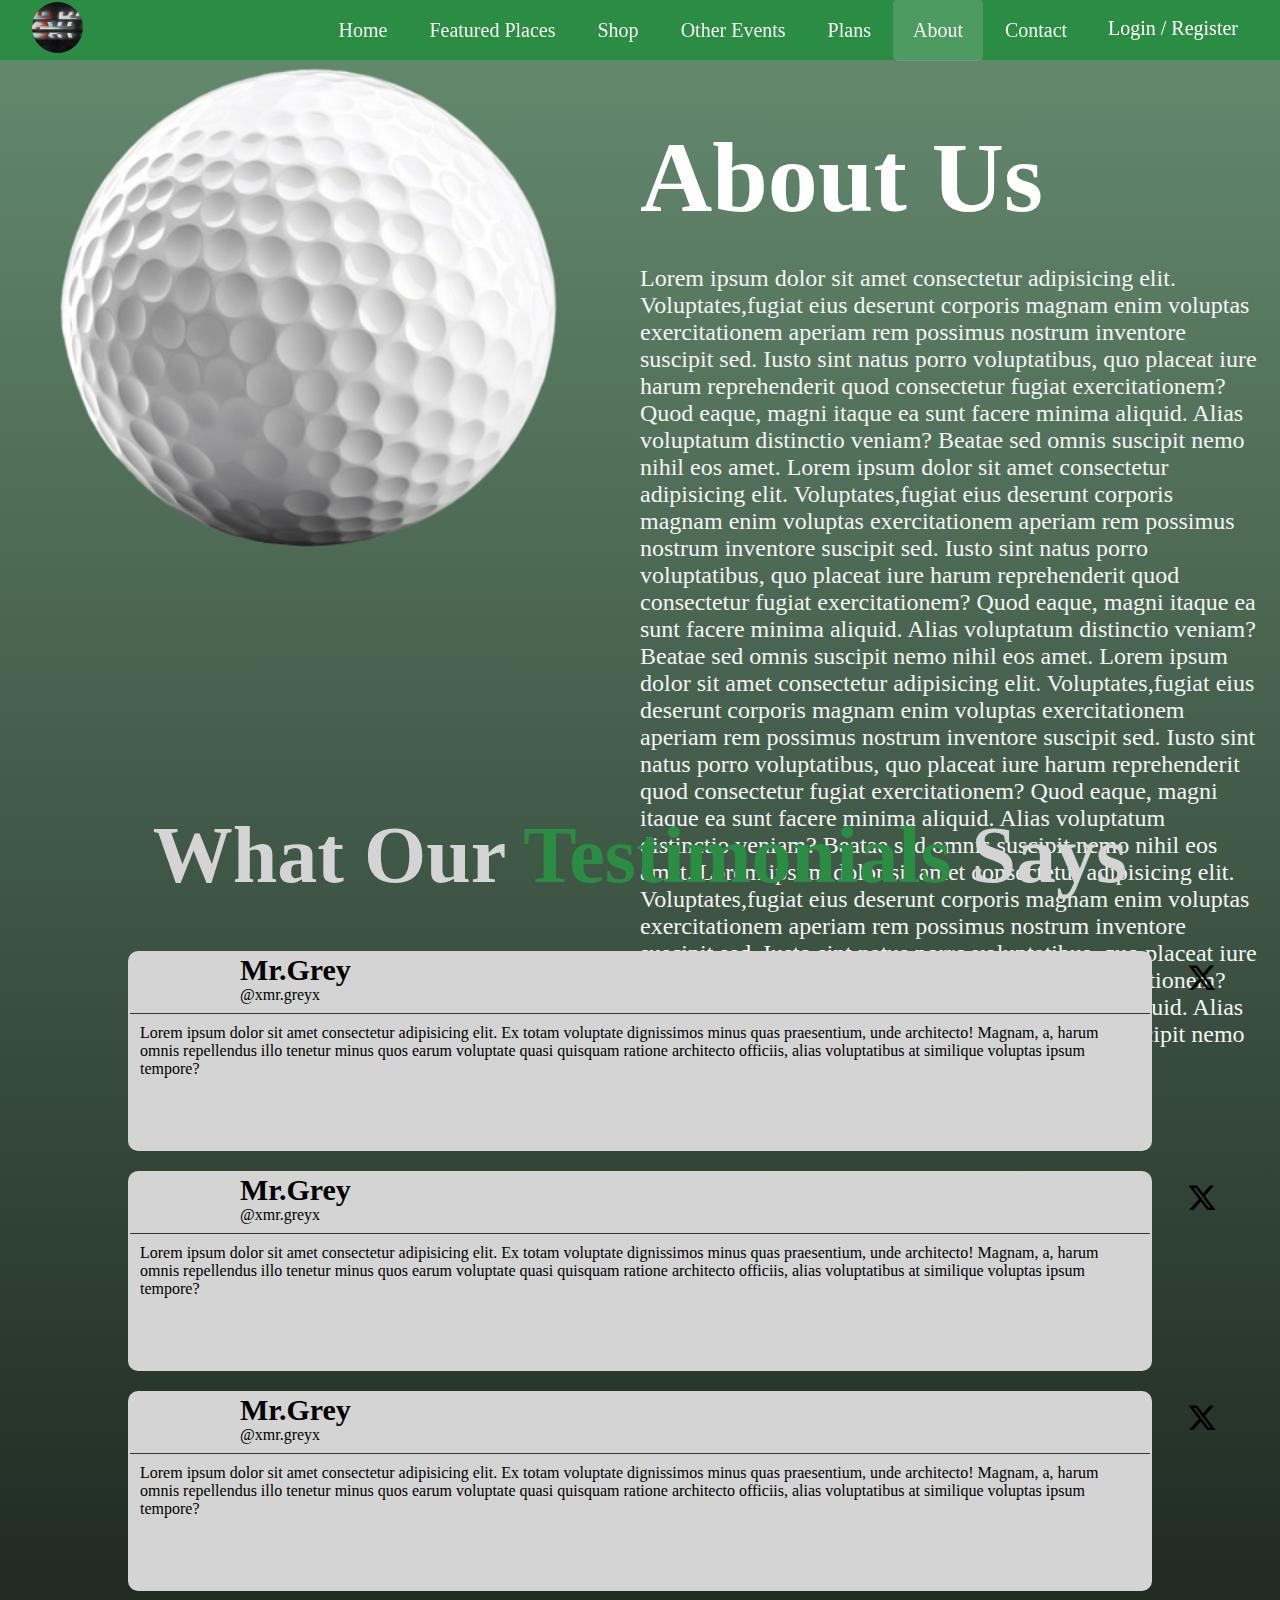
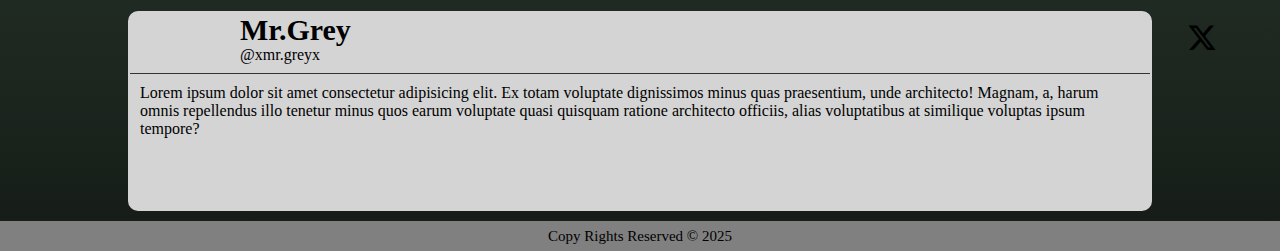
==== HTMLs/about.html @ 18100f48 "Ready V1" ====
<!DOCTYPE html>
<html lang="en">

<head>
    <meta charset="UTF-8">
    <meta name="viewport" content="width=device-width, initial-scale=1.0">
    <!-- icons -->
    <link rel="stylesheet" href="https://cdn.jsdelivr.net/npm/boxicons@latest/css/boxicons.min.css">
    <link rel="stylesheet" href="https://cdnjs.cloudflare.com/ajax/libs/font-awesome/6.7.2/css/all.min.css"
        integrity="sha512-Evv84Mr4kqVGRNSgIGL/F/aIDqQb7xQ2vcrdIwxfjThSH8CSR7PBEakCr51Ck+w+/U6swU2Im1vVX0SVk9ABhg=="
        crossorigin="anonymous" referrerpolicy="no-referrer" />

    <!-- CSS -->
    <link rel="stylesheet" href="../utilities.css">
    <link rel="stylesheet" href="../style.css">
    <link href="https://cdn.jsdelivr.net/npm/remixicon@4.5.0/fonts/remixicon.css" rel="stylesheet" />
    <link rel="stylesheet" media="screen and (max-width:768px)" href="../mobile.css">
    <title>About</title>
</head>

<body>
    <!-- head -->
    <header>
        <!-- NavBar -->
        <nav>
            <div id="container">
                <!-- logo -->
                <a href="../index.html">
                    <img class="logo" src="../img/logo2.gif" alt="">
                </a>
                <div onclick=chowSidebar()>
                    <i class="fa-solid fa-bars"></i>
                </div>
                <ul class="side-bar" id="side-bar">
                    <li><a href="../index.html">Home</a></li>
                    <li><a href="featured.html">Featured Places</a></li>
                    <li><a href="shop.html">Shop</a></li>
                    <li><a href="other-events.html">Other Events</a></li>
                    <li><a href="plans.html">Plans</a></li>
                    <li><a class="current" href="about.html">About</a></li>
                    <li><a href="contact.html">Contact</a></li>
                    <li><a href="login.html" class="show">Login / Register</a></li>
                </ul>
                <ul class="desk">
                    <li><a href="../index.html">Home</a></li>
                    <li><a href="featured.html">Featured Places</a></li>
                    <li><a href="shop.html">Shop</a></li>
                    <li><a href="other-events.html">Other Events</a></li>
                    <li><a href="plans.html">Plans</a></li>
                    <li><a class="current" href="about.html">About</a></li>
                    <li><a href="contact.html">Contact</a></li>
                </ul>
                <!-- login + signup -->
                <a href="login.html" class="btn">Login / Register</a>
            </div>
        </nav>
    </header>
    <!-- Main -->
    <main id="test" onclick=hideSidebar()>
        <div id="about-container">
            <!-- Left -->
            <div class="left-side">
                <img src="../img/About/golf-ball-ready.png" alt="">
            </div>
            <!-- Right -->
            <div class="right-side">
                <!-- title -->
                <h1>About Us</h1>
                <!-- artical -->
                <p>
                    Lorem ipsum dolor sit amet consectetur adipisicing elit.
                    Voluptates,fugiat eius deserunt corporis magnam enim
                    voluptas exercitationem aperiam rem possimus nostrum inventore
                    suscipit sed. Iusto sint natus porro voluptatibus, quo placeat
                    iure harum reprehenderit quod consectetur fugiat
                    exercitationem? Quod eaque,
                    magni itaque ea sunt facere minima aliquid. Alias
                    voluptatum distinctio veniam? Beatae sed omnis suscipit nemo nihil eos amet.
                    Lorem ipsum dolor sit amet consectetur adipisicing elit.
                    Voluptates,fugiat eius deserunt corporis magnam enim
                    voluptas exercitationem aperiam rem possimus nostrum inventore
                    suscipit sed. Iusto sint natus porro voluptatibus, quo placeat
                    iure harum reprehenderit quod consectetur fugiat
                    exercitationem? Quod eaque,
                    magni itaque ea sunt facere minima aliquid. Alias
                    voluptatum distinctio veniam? Beatae sed omnis suscipit nemo nihil eos amet.
                    Lorem ipsum dolor sit amet consectetur adipisicing elit.
                    Voluptates,fugiat eius deserunt corporis magnam enim
                    voluptas exercitationem aperiam rem possimus nostrum inventore
                    suscipit sed. Iusto sint natus porro voluptatibus, quo placeat
                    iure harum reprehenderit quod consectetur fugiat
                    exercitationem? Quod eaque,
                    magni itaque ea sunt facere minima aliquid. Alias
                    voluptatum distinctio veniam? Beatae sed omnis suscipit nemo nihil eos amet.
                    Lorem ipsum dolor sit amet consectetur adipisicing elit.
                    Voluptates,fugiat eius deserunt corporis magnam enim
                    voluptas exercitationem aperiam rem possimus nostrum inventore
                    suscipit sed. Iusto sint natus porro voluptatibus, quo placeat
                    iure harum reprehenderit quod consectetur fugiat
                    exercitationem? Quod eaque,
                    magni itaque ea sunt facere minima aliquid. Alias
                    voluptatum distinctio veniam? Beatae sed omnis suscipit nemo nihil eos amet.
                </p>
            </div>
        </div>


        <!-- Testimonials -->
        <div class="testimonials">
            <h1>What Our <span class="text-primary">Testimonials</span> Says</h1>
            <div class="testimonials-container">
                <!-- Card -->
                <div class="card" id="num-1">
                    <div class="row">
                        <!-- profile image -->
                        <img src="https://i.pinimg.com/736x/7c/ab/76/7cab7699e4a43f6a602d7391679abbf1.jpg" alt="">
                        <!-- name -->
                        <div class="col">
                            <h2>Mr.Grey</h2>
                            <p>@xmr.greyx</p>
                        </div>
                        <i class="fa-brands fa-x-twitter"></i>
                    </div>
                    <div class="line bg-grey"></div>
                    <div class="comment">
                        <p>
                            Lorem ipsum dolor sit amet consectetur adipisicing elit.
                            Ex totam voluptate dignissimos minus quas praesentium,
                            unde architecto! Magnam, a, harum omnis repellendus illo
                            tenetur
                            minus quos earum voluptate quasi quisquam ratione architecto
                            officiis, alias voluptatibus at similique voluptas ipsum tempore?
                        </p>
                    </div>
                </div>
                <!-- Card -->
                <div class="card" id="num-2">
                    <div class="row">
                        <!-- profile image -->
                        <img src="https://i.pinimg.com/736x/7c/ab/76/7cab7699e4a43f6a602d7391679abbf1.jpg" alt="">
                        <!-- name -->
                        <div class="col">
                            <h2>Mr.Grey</h2>
                            <p>@xmr.greyx</p>
                        </div>
                        <i class="fa-brands fa-x-twitter"></i>
                    </div>
                    <div class="line bg-grey"></div>
                    <div class="comment">
                        <p>
                            Lorem ipsum dolor sit amet consectetur adipisicing elit.
                            Ex totam voluptate dignissimos minus quas praesentium,
                            unde architecto! Magnam, a, harum omnis repellendus illo
                            tenetur
                            minus quos earum voluptate quasi quisquam ratione architecto
                            officiis, alias voluptatibus at similique voluptas ipsum tempore?
                        </p>
                    </div>
                </div>
                <!-- Card -->
                <div class="card" id="num-3">
                    <div class="row">
                        <!-- profile image -->
                        <img src="https://i.pinimg.com/736x/7c/ab/76/7cab7699e4a43f6a602d7391679abbf1.jpg" alt="">
                        <!-- name -->
                        <div class="col">
                            <h2>Mr.Grey</h2>
                            <p>@xmr.greyx</p>
                        </div>
                        <i class="fa-brands fa-x-twitter"></i>
                    </div>
                    <div class="line bg-grey"></div>
                    <div class="comment">
                        <p>
                            Lorem ipsum dolor sit amet consectetur adipisicing elit.
                            Ex totam voluptate dignissimos minus quas praesentium,
                            unde architecto! Magnam, a, harum omnis repellendus illo
                            tenetur
                            minus quos earum voluptate quasi quisquam ratione architecto
                            officiis, alias voluptatibus at similique voluptas ipsum tempore?
                        </p>
                    </div>
                </div>
                <!-- Card -->
                <div class="card" id="num-4">
                    <div class="row">
                        <!-- profile image -->
                        <img src="https://i.pinimg.com/736x/7c/ab/76/7cab7699e4a43f6a602d7391679abbf1.jpg" alt="">
                        <!-- name -->
                        <div class="col">
                            <h2>Mr.Grey</h2>
                            <p>@xmr.greyx</p>
                        </div>
                        <i class="fa-brands fa-x-twitter"></i>
                    </div>
                    <div class="line bg-grey"></div>
                    <div class="comment">
                        <p>
                            Lorem ipsum dolor sit amet consectetur adipisicing elit.
                            Ex totam voluptate dignissimos minus quas praesentium,
                            unde architecto! Magnam, a, harum omnis repellendus illo
                            tenetur
                            minus quos earum voluptate quasi quisquam ratione architecto
                            officiis, alias voluptatibus at similique voluptas ipsum tempore?
                        </p>
                    </div>
                </div>
            </div>
        </div>

    </main>
    <!-- Footer -->
    <footer>
        <p>Copy Rights Reserved &copy; 2025</p>
    </footer>
    <!-- JavaScript -->
    <script src="../script.js"></script>
</body>

</html>
---- utilities.css ----
/* Main */
:root {
    --green-1: #a8bfaa;
    --green-2: #658c6f;
    --green-3: #2b8c44;
    --green-4: #1f7334;
    --green-5: #115923;
    --green-6: #002e0c;
}

/* Util */
.line{
    margin-top: 1rem;
    width: 100%;
    height: 1px;
    background: #333;
}
/* Text Colors */

.text-primary{
    color: var(--green-3);
}

/* buttons */
.mybtn-primary {
    display: inline-block;
    text-decoration: none;
    color: white;
    background: var(--green-3);
    font-size: 2rem;
    padding: 1rem 3rem;
    /*Back Later change rem to 2rem*/
    border-radius: 3px;
    border: solid transparent 2px;
    transition: 0.5s;
}

.mybtn-primary:hover {
    background: transparent;
    border: solid #2b8c44 2px;

}

.btn-border {
    font-size: 2rem;
    padding: 1rem 3rem;
    /*Back Later change rem to 2rem*/
    border-radius: 3px;
    background-color: transparent;
    border: solid #2b8c44 2px;
    transition: 0.5s;
}

.btn-border:hover{
    border: solid grey 2px;

}

.mybtn-black{
    background: #000;
}
/* background colors */

.bg-1{
    background: var(--green-1);
}

.bg-2{
    background-color: var(--green-2);
}
.bg-3{
    background: var(--green-3);
}
.bg-4{
    background: var(--green-4);
}
.bg-5{
    background: var(--green-5);
}
.bg-6{
    background: var(--green-6);
}

/* Color */
.bg-darkgrey{
    background: #333;
}
---- style.css ----
@import url('https://fonts.googleapis.com/css2?family=Amiri+Quran&family=Barriecito&family=Sour+Gummy:ital,wght@0,100..900;1,100..900&display=swap');



/* Main */
.side-bar li,
.side-bar,
.fa-bars,
#side-bar {
    display: none;
}

.fa-bars {
    display: none;
}

:root {
    --green-1: #a8bfaa;
    --green-2: #658c6f;
    --green-3: #2b8c44;
    --green-4: #1f7334;
    --green-5: #115923;
    --green-6: #002e0c;
}

* {
    margin: 0;
    padding: 0;
    box-sizing: border-box;
}

html {
    font-size: 62.5%;
}

body {
    height: 100vh;
    background: #222;
}

/* Utile */
.logo {
    width: 20%;
    border-radius: 3rem;
    margin: auto;
}


/* NavBar */
nav {
    display: flex;
    position: fixed;
    width: 100%;
    background: var(--green-3);
    z-index: 9;
}

#container {
    display: flex;
    flex-wrap: wrap;
    justify-content: space-between;
    align-items: center;
    margin: auto;
    width: 95%;
    font-size: 2rem;
    height: 6rem;
}

#container a {
    text-decoration: none;
    color: black;

}

#container ul {
    display: flex;
    list-style: none;
}

#container ul li a {
    margin: 0 .1rem;
    /*Back Later change it to 2rem*/
    padding: 2rem;
    border-radius: .5rem;
    transition: 0.5s;
    color: #f4f4f4;
}

#container ul li a:hover,
.current {
    background: #a8bfaa49;
}

#container .btn {
    color: white;
    font-size: 2rem;
    padding: 1rem;
    /*Back Later change rem to 2rem*/
    border-radius: 0.3rem;
    border-bottom: solid transparent 3px;
    transition: 0.5s;
}

#container .btn:hover {
    border-color: greenyellow;
}

/* ---Home page--- */
/* Showcase */
#home-container {
    height: 100vh;
    background: linear-gradient(to right, rgba(0, 0, 0, 0.9), rgba(0, 0, 0, .1)), url('https://images.pexels.com/photos/92858/pexels-photo-92858.jpeg?auto=compress&cs=tinysrgb&w=1260&h=750&dpr=1') no-repeat center center/cover;
    color: white;
}

#home-container a {
    text-decoration: none;
    color: white;
}

.left-side {
    display: flex;
    height: 100%;
    width: 50%;
    flex-direction: column;

}

.left-side .content {
    margin-top: 15rem;
    margin-left: 10rem;
}


.left-side .content h1 {
    font-size: 6rem;
}

.left-side .content p {
    margin-top: 1rem;
    font-size: 1.5rem;
}

.buttons {
    display: flex;
    margin: 2rem 0;
    gap: 1rem;
}

/* ---Featured Places page--- */

#places-container #main-image {
    display: flex;
    flex-direction: column;
    justify-content: center;
    align-items: center;
    height: 800px;
    width: 100%;
    background: linear-gradient(0deg, rgba(0, 0, 0, 0.5), rgba(0, 0, 0, 0.5)), url("../img/FeaturedPlaces/featured-places-main.jpg") no-repeat center center/cover;
}

#places-container #main-image h1 {
    color: #d4d4d4;
    font-size: 10rem;
}

#places-container #main-image i {
    font-size: 8rem;
    color: white;
}

.info {
    display: flex;
    width: 100%;
    height: 400px;
    max-height: 400px;
    font-family: "Amiri Quran", serif;
}

.info .img {
    height: 100%;
    width: 50%;
}

.info .img img {
    pointer-events: none;
    width: 100%;
    height: 100%;
    object-fit: cover;
}

.info .artical {
    background: var(--green-2);
    width: 50%;
}

.info .artical h1 {
    margin-top: -1rem;
    text-align: center;
    font-size: 4rem;
}

.info .artical p {
    font-size: 2rem;
    line-height: 2rem;
    padding: 2rem;
    font-weight: 500;
}

.left-right {
    flex-direction: row;
}

.right-left {
    flex-direction: row-reverse;
}

/* Icons */
#icons {
    display: flex;
    width: 100%;
}

#icons .icon {
    display: flex;
    flex-direction: column;
    align-items: center;
    text-align: center;
    padding: 2rem;
    width: 33.33333%;
    min-height: 25rem;
    max-height: 40rem;
}

#icons .icon i {
    font-size: 6rem;
}

#icons .icon h1 {
    font-size: 4rem;
}

#icons .icon p {
    font-size: 2rem;
}


/* ---Shop page--- */

.carousel {
    display: flex;
    margin: auto;
    width: 80dvw;
}

.carousel img {
    width: 100%;
    object-fit: cover;

}

#shop-container {
    background: linear-gradient(to top, #a8bfaa, #658c6f);
}

#offers {
    z-index: -1;
}

#demo img {
    height: 90vh;
    width: 100vh;
    margin-bottom: 2rem;
}


.product-card {
    display: flex;
    flex-direction: column;
    background: var(--green-4);
    max-width: 480px;
    max-height: fit-content;
    min-height: 500px;
    margin: 3rem 4rem;
    border-radius: 8px;
}

.product-card .img {
    width: 100%;
    height: 70%;
}

.product-card .img img {
    width: 100%;
    height: 100%;
    object-fit: cover;
    border-radius: 8px 8px 0px 0px;

}

.product-card h1 {
    text-align: center;
}

.product-card p {
    font-size: 1.5rem;
    padding: 2rem;
}

.product-card .mybtn-primary {
    margin: 1rem 2rem;
    text-align: center;
}

.product-card .mybtn-primary:hover {
    color: #d4d4d4;
}

.products {
    display: flex;
    flex-wrap: wrap;
    justify-content: center;
    align-items: center;
    width: 100%;
}


.products .row {
    display: flex;
    justify-content: space-between;
    flex-wrap: wrap;
}

.col {
    display: flex;
    flex-direction: column;
    flex-wrap: wrap;

}

/* ---Other Events--- */
#banner {
    width: 100%;
    height: 1000px;
    display: flex;
    flex-direction: column;
    justify-content: center;
    align-items: center;
    background: linear-gradient(0deg, rgba(0, 0, 0, 0.5), rgba(0, 0, 0, 0.5)), url('img/Events/banner.jpg') no-repeat center center/cover;
}

#banner h1 {
    color: white;
    font-size: 10rem;
}

#banner #events {
    margin-top: 6rem;
}

#banner #events ul {
    display: flex;
    list-style: none;
}

#banner #events ul li {
    color: #f4f4f4;
    font-size: 2rem;
    margin: 0 2rem;
    padding: 1rem;
    border-radius: 8px;
    border-bottom: solid green 2px;
}

/* Lectures */
.lectures {
    display: flex;
    flex-direction: column;
    width: 100%;
    height: fit-content;
    background: var(--green-4);
    padding: 2rem;
}

.lectures h1 {
    color: white;
    font-size: 4rem;
    text-align: center;
    margin: 2rem 0;
}

.lectures .cards {
    margin-bottom: 2rem;

    display: flex;
    flex-wrap: wrap;
    justify-content: center;
    align-items: center;
    gap: 2rem;
}

.lectures .cards .card {
    width: 480px;
    height: 600px;
    background: var(--green-5);
    border-radius: 8px;
}

.lectures .cards .card .img {
    width: 100%;
    height: 60%;
}

.lectures .cards .card .img img {
    width: 100%;
    height: 100%;
    object-fit: cover;
    border-radius: 8px 8px 0px 0px;
}

.lectures .cards .card h1 {
    font-size: 3rem;
}

.lectures .cards .card p {
    color: #f4f4f4;
    font-size: 1.8rem;
    padding: 1rem;
}

.tags {
    margin-top: 2rem;
}

.tags ul {
    display: flex;
    justify-content: space-between;
    margin: 0 2rem;
}

.tags ul li {
    list-style: none;
    color: white;
    font-size: 1.8rem;
    border: solid #002e0c 4px;
    padding: .7rem 4rem;
    border-radius: 5rem;
}

.tags ul li:first-child {
    background: var(--green-6);
}

.tags ul li a {
    text-decoration: none;
    color: white;
}

/* ---About Page--- */
#test {
    background: linear-gradient(to top, #161d18, #658c6f);
}

#about-container {
    display: flex;
    width: 100%;
    height: 90vh;
}


#about-container .left-side {
    width: 50%;
}

@keyframes top-down {
    0% {

        transform: translateY(0px);
    }

    50% {
        transform: translateY(80px);
    }

    100% {

        transform: translateY(0px);

    }

}

#about-container .left-side img {
    animation: top-down 5s infinite;
}

#about-container .right-side {
    display: flex;
    flex-direction: column;
    width: 50%;
    margin: 2rem;
    margin-top: 12rem;
}

#about-container .right-side h1 {
    font-size: 10rem;
    color: white;
    margin-bottom: 3rem;

}

#about-container .right-side p {
    font-size: 2.4rem;
    color: #f4f4f4;

}

/* Testimonials */
.testimonials h1 {
    font-size: 8rem;
    text-align: center;
    padding-bottom: 4rem;
    color: #d4d4d4;
}

/* card */
.testimonials-container {
    display: flex;
    flex-direction: column;
    justify-content: center;
    align-items: center;
}

.testimonials-container .card {
    width: 80%;
    min-height: 200px;
    background: #d4d4d4;
    border-radius: 1rem;
    margin: 1rem 0;
    border: solid transparent 2px;
    transition: .5s;

}

.testimonials-container .card:hover {
    transform: scale(1.1);
    background: hsla(0, 0%, 83%, 0.5);
    border: solid #d4d4d4 2px;
    box-shadow: 0 0 3rem #ffffff5b;
}

.testimonials-container .card .row {
    display: flex;
    flex-direction: row;
    justify-content: start;
    align-items: center;

}

.testimonials-container .card .row img {
    width: 7rem;
    border-radius: 50%;
    margin: .5rem 2rem;
}


.testimonials-container .card .row .col h2 {
    font-size: 3rem;
}

.testimonials-container .card .row .col p {
    font-size: 1.6rem;
    font-weight: 400;
    line-height: 1.6rem;
}

.testimonials-container .card .row i {
    font-size: 3rem;
    position: relative;
    left: 82%;
}

.testimonials-container .card .comment p {
    padding: 1rem;
    font-size: 1.6rem;
}

.col {
    display: flex;
    flex-direction: column;
}

/* ---Plans Page--- */
#plans-container {
    background: linear-gradient(to top, #658C6F, #2B8C44);
    height: 100vh;
}



#plans-container .title {
    padding: 0 16rem;
    padding-top: 10rem;
    display: flex;
    flex-direction: row;
    justify-content: space-between;
    width: 100%;
}

#plans-container .title .left h1 {
    font-weight: bolder;
    font-size: 6rem;
    width: 80rem;
    height: 14rem;
}

#plans-container .plans {
    display: flex;
    flex-direction: row;
    flex-wrap: wrap;
    justify-self: center;
    align-items: center;
    gap: 10rem;

}

#plans-container .plans .card {
    display: flex;
    flex-direction: column;
    width: 480px;
    height: 600px;
    background: #d4d4d4;
    border-radius: 1rem;
    padding: 2rem;
    box-shadow: 0 0 2rem 1px rgba(0, 0, 0, 0.2);
    transition: .5s;
}

#plans-container .plans .mid {
    width: 500px;
    height: 680px;
}

#plans-container .plans .card:hover {
    transform: scale(1.05) translateY(-4rem);
    /* background: rgb(125, 183, 125); */

    box-shadow: 0 0 20rem 1rem rgba(0, 169, 0, .2);
}



#plans-container .plans .card .top h1 {
    font-size: 3.5rem;
    font-weight: bolder;

}

#plans-container .plans .card .top #price {
    margin: 2rem 0;
    font-size: 5rem;
    font-weight: bolder;
}

#plans-container .plans .card .top h2 {
    color: var(--green-6);
    font-weight: 100;
}

#plans-container .plans .card .top .button {
    margin-top: 1rem;
    margin-bottom: 5px;
    display: flex;
    flex-direction: column;
    justify-content: center;
    align-items: center;
}

#plans-container .plans .card .top .button .mybtn-primary {
    padding: 8px 6rem;
    border-radius: 1rem;

}

/* Down */

#plans-container .plans .card .down h2 {
    font-size: 3rem;
}

#plans-container .plans .card .down h3 {
    margin-top: 1rem;
    margin-bottom: 2rem;
}

#plans-container .plans .card .down ul li {
    display: flex;
    align-items: center;
    gap: 1rem;
    margin-bottom: 1rem;
}

#plans-container .plans .card .down ul li h4 {
    font-size: 1.5rem;
}

/* --Contact Page-- */

#contact-container {
    background: var(--green-4);
    width: 100%;
    height: 100vh;
    display: flex;
    justify-content: center;
    align-items: center;
}

.contianer {
    display: flex;
    background: rgba(244, 244, 244, 0.2);
    width: 1420px;
    height: 800px;
    z-index: 2;
    border-radius: 1rem;
    border: solid #3ad568ba 4px;
    transition: .5s;
    /* border-image: linear-gradient(to bottom right , #3ad568ba 50%, #3ad5682a ) 1;
    border-width: 4px;
    border-style: solid; */
}

.contianer:hover {
    transform: scale(1.05);
}

.contianer .left {
    width: 50%;
    display: flex;
    justify-content: center;

}

.contianer .left .content {
    padding: 5rem;
    display: flex;
    flex-direction: column;
}

.contianer .left .content h1 {
    font-size: 5rem;
    text-align: center;
    margin-bottom: 2rem;
}

.contianer .left .content .contact-button {
    justify-content: center;
    align-items: center;
    margin: auto;
}

.contianer input {
    margin: 1rem;
    padding: 1rem 3rem;
    background: transparent;
    border: none;
    border-bottom: solid #f4f4f4 2px;
    color: white;
    font-size: 1.5rem;
}

.contianer input:focus {
    outline: none;
    border: solid transparent 2px;
    border-bottom: solid greenyellow 2px;
}

.contianer textarea {
    margin-top: 2rem;
    outline: none;
    border: solid #f4f4f4 1px;
    background: transparent;
    color: white;
    padding: 10rem 1rem;
}


.contact-button a {
    padding: 1.5rem 8rem;
    border-radius: 1rem;
}


.contianer .right {
    width: 50%;
    height: 100%;
    filter: blur(2px) brightness(1);
    transition: .5s;
}

.contianer .right:hover {
    filter: blur(0px) brightness(1.1);


}


.contianer .right img {
    width: 100%;
    height: 100%;
    object-fit: cover;
}

/* ---Login Page--- */
.login-page,
.register-page {
    display: flex;
    flex-direction: column;
    width: 100%;
    height: 100vh;
    justify-content: center;
    align-items: center;
    background: url(img/login/Login.jpg) no-repeat center center/cover;
}

.login-page .container {
    display: flex;
    flex-direction: column;
    justify-content: space-around;
    background: hsla(0, 0%, 96%, 0.1);
    /* backdrop-filter: blur(1rem); */
    width: 660px;
    height: 740px;
    border: solid rgba(244, 244, 244, 0.3) 1px;
    border-radius: 1rem;
    padding: 2rem;
}


.login-page .container h1 {
    font-size: 6rem;
    text-align: center;
    margin-top: 2rem;
    margin-bottom: 4rem;
    color: #333;
}

.data {
    display: flex;
    flex-direction: column;
}

.login-page .container input,
.login-page .container .mybtn-primary {
    margin: 0rem 1rem;
}

.login-page .container input::placeholder {
    color: rgb(1, 110, 1);
}



.login-page .container input {
    padding: 2rem;
    margin-bottom: 2rem;
    border-radius: 5rem;
    background: rgba(244, 244, 244, 0.2);
    outline: none;
    border: solid rgba(244, 244, 244, 0.2) 2px;
    font-size: 2rem;
    color: rgb(0, 147, 0);
}


.login-page .container input:focus {
    border: solid rgba(244, 244, 244, 0.3) 2px;

}

.login-page .container .row {
    display: flex;
    justify-content: space-between;
    padding: 0 2rem;
}

.login-page .container .row .row {
    font-size: 1.5rem;

}



.login-page .container .row a {
    font-size: 1.5rem;
    color: lightblue;
}

.login-page .container .mybtn-primary {
    margin: 0rem 10rem;
    margin-top: 4rem;
    text-align: center;
    border-radius: 1rem;
}

#center {
    text-align: center;
    font-size: 1.6rem;
    color: white;

}

#center a {
    font-size: 1.7rem;
    color: white;
}

.login-methodes .row {
    display: flex;
    flex-direction: row;
    gap: 2rem;
    justify-self: end;
}

.login-methodes .row img {
    margin-top: 5rem;
    cursor: pointer;
}

/*---Footer---*/
footer {
    display: flex;
    justify-content: center;
    align-items: center;
    height: 3rem;
    background: grey;
    text-align: center;
}

footer p {
    font-size: 1.5rem;
}
---- mobile.css ----
nav {
    position: fixed;
    width: 100dvw;
}

nav .desk li a,
nav #container .btn {
    display: none;
}



.side-bar {
    background: #006c126a;
    backdrop-filter: blur(5px);
    height: 100vh;
    position: fixed;
    top: 0;
    right: 0;
    display: flex;
    flex-direction: column;
    gap: 5rem;
}

.side-bar li {
    display: none;
    width: 50dvw;

}

.side-bar li:first-child {
    margin-top: 2rem;
}

.fa-bars {
    display: block;
}

/* ---Home page--- */
/* Showcase */
#home-container {
    display: flex;
    flex-direction: column;
    justify-content: center;
    align-items: center;
}


.left-side,
.right-side {
    width: 100%;
}

.left-side .content {
    margin: 10rem 1rem;
}

/* ---Featured Places page--- */
#places-container #main-image h1 {
    font-size: 6rem;
    text-align: center;
}

#places-container #main-image i {
    font-size: 10rem;
}

.info {
    flex-direction: column;
    height: fit-content;
}

.info .img {
    display: block;
    width: 100%;
    height: 50ch;
    background: yellow;
    display: none;

}

.info .img img {
    width: 100%;
    object-fit: cover;
}

.info .artical {
    width: 100%;

}

#icons {
    flex-direction: column;
}

#icons .icon {
    width: 100%;
    display: block;
}

/* ---Other Events--- */
#banner h1 {
    text-align: center;
}

#banner #events ul {
    flex-direction: column;
    gap: 3rem;
}

.lectures {
    height: fit-content;
}

.lectures .cards {
    flex-direction: column;
}


.lectures .cards .card {
    width: 90dvw;
    height: fit-content;
    gap: 0rem;
    margin-bottom: 2rem;
}

/* ---Shop Page--- */
.carousel {
    padding-top: 2rem;
}
/* ---Plans Page--- */
#plans-container {
    height: fit-content;
}

#plans-container .title {
    flex-direction: column;
    padding: 0;
    padding-top: 10rem;
    align-items: center;
    justify-self: center;
}

#plans-container .title .left h1 {
    max-width: 100dvw;
    height: fit-content;
    font-size: rem;
    text-align: center;
}

#plans-container .title .right img {
    width: 100%;
}

#plans-container .plans {
    flex-direction: column;
    gap: 0rem;

}


#plans-container .plans .card {
    width: 350px;
    height: fit-content;
    margin-bottom: 2rem;
}

/* ---About Page--- */
#about-container {
    flex-direction: column;
    height: fit-content;
}

#about-container .left-side {
    width: 100%;
}

#about-container .right-side {
    width: 100%;
    margin: 0;
    padding: 1rem;
    text-align: center;
}

#about-container .right-side h1 {
    font-size: 6rem;
}

/* Testimonials */
.testimonials h1 {
    font-size: 6rem;
}

.testimonials-container .card .row i {
    font-size: 3rem;
    position: relative;
    left: 10%;
}

/* --Contact Page-- */

.contianer {
    flex-direction: column;
    width: 95%;
    height: fit-content;
    background: linear-gradient(to top, hsla(0, 0%, 0%, 5), hsla(0, 0%, 0%, 0.3)),
        url('img/contact/player1.jpg') no-repeat center center/cover;
}

.contianer .left {
    width: 100%;
}

.contianer .right {
    display: none;
}

.contianer .left .content h1 {
    color: #fff;
}

.contianer .left .content .contact-button {
    margin-top: 2rem;
}

.contianer .left .content .contact-button .mybtn-primary {
    background: green;
}

.contianer .left .content .contact-button .mybtn-primary:hover {
    background: rgba(0, 128, 0, 0.1);
}

/* ---Login Page--- */
.login-page,
.register-page {
    width: 100dvw;
    height: 100dvh;
}

.login-page .container {
    width: 80dvw;
    height: 740px;
}

.login-page .container h1 {
    margin-bottom: 0rem;
    color: #333;
}

.names {
    display: flex;
    flex-direction: column;
}


.login-page .container .mybtn-primary {
    margin: 0rem;
    text-align: center;
}

.login-page .container .row a {
    color: aqua;
}

.login-page .container .row .row {
    color: #00aaff;
    text-shadow: 0 0 5px blue;
}
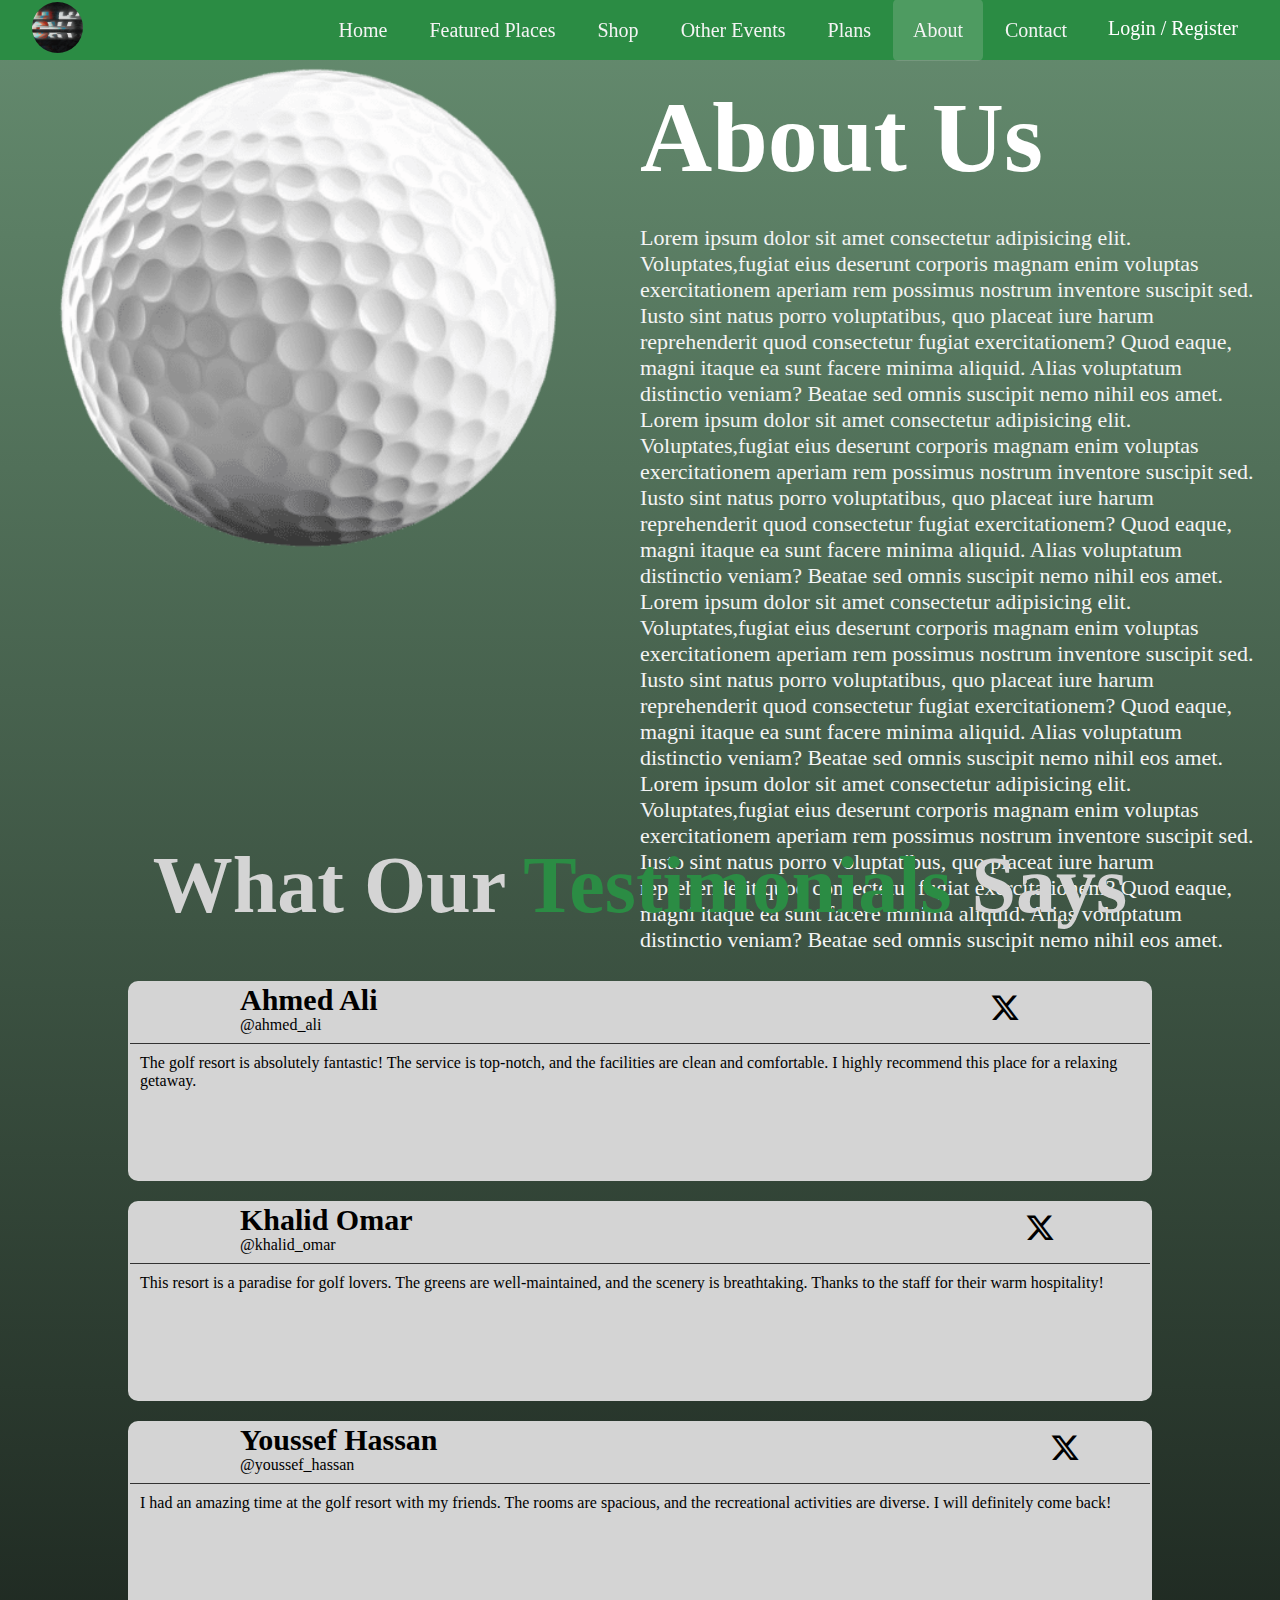
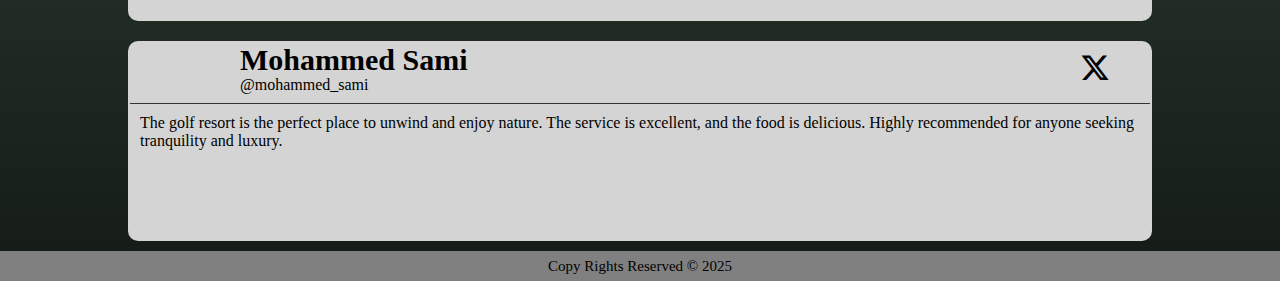
==== commit 87b1586f: "Simple edites" ====
--- a/HTMLs/about.html
+++ b/HTMLs/about.html
@@ -14,7 +14,7 @@
     <link rel="stylesheet" href="../utilities.css">
     <link rel="stylesheet" href="../style.css">
     <link href="https://cdn.jsdelivr.net/npm/remixicon@4.5.0/fonts/remixicon.css" rel="stylesheet" />
-    <link rel="stylesheet" media="screen and (max-width:768px)" href="../mobile.css">
+    <link rel="stylesheet" media="screen and (max-width:1024px)" href="../mobile.css">
     <title>About</title>
 </head>
 
@@ -108,104 +108,84 @@
         <!-- Testimonials -->
         <div class="testimonials">
             <h1>What Our <span class="text-primary">Testimonials</span> Says</h1>
-            <div class="testimonials-container">
-                <!-- Card -->
-                <div class="card" id="num-1">
-                    <div class="row">
-                        <!-- profile image -->
-                        <img src="https://i.pinimg.com/736x/7c/ab/76/7cab7699e4a43f6a602d7391679abbf1.jpg" alt="">
-                        <!-- name -->
-                        <div class="col">
-                            <h2>Mr.Grey</h2>
-                            <p>@xmr.greyx</p>
-                        </div>
-                        <i class="fa-brands fa-x-twitter"></i>
-                    </div>
-                    <div class="line bg-grey"></div>
-                    <div class="comment">
-                        <p>
-                            Lorem ipsum dolor sit amet consectetur adipisicing elit.
-                            Ex totam voluptate dignissimos minus quas praesentium,
-                            unde architecto! Magnam, a, harum omnis repellendus illo
-                            tenetur
-                            minus quos earum voluptate quasi quisquam ratione architecto
-                            officiis, alias voluptatibus at similique voluptas ipsum tempore?
-                        </p>
-                    </div>
-                </div>
-                <!-- Card -->
-                <div class="card" id="num-2">
-                    <div class="row">
-                        <!-- profile image -->
-                        <img src="https://i.pinimg.com/736x/7c/ab/76/7cab7699e4a43f6a602d7391679abbf1.jpg" alt="">
-                        <!-- name -->
-                        <div class="col">
-                            <h2>Mr.Grey</h2>
-                            <p>@xmr.greyx</p>
-                        </div>
-                        <i class="fa-brands fa-x-twitter"></i>
-                    </div>
-                    <div class="line bg-grey"></div>
-                    <div class="comment">
-                        <p>
-                            Lorem ipsum dolor sit amet consectetur adipisicing elit.
-                            Ex totam voluptate dignissimos minus quas praesentium,
-                            unde architecto! Magnam, a, harum omnis repellendus illo
-                            tenetur
-                            minus quos earum voluptate quasi quisquam ratione architecto
-                            officiis, alias voluptatibus at similique voluptas ipsum tempore?
-                        </p>
-                    </div>
-                </div>
-                <!-- Card -->
-                <div class="card" id="num-3">
-                    <div class="row">
-                        <!-- profile image -->
-                        <img src="https://i.pinimg.com/736x/7c/ab/76/7cab7699e4a43f6a602d7391679abbf1.jpg" alt="">
-                        <!-- name -->
-                        <div class="col">
-                            <h2>Mr.Grey</h2>
-                            <p>@xmr.greyx</p>
-                        </div>
-                        <i class="fa-brands fa-x-twitter"></i>
-                    </div>
-                    <div class="line bg-grey"></div>
-                    <div class="comment">
-                        <p>
-                            Lorem ipsum dolor sit amet consectetur adipisicing elit.
-                            Ex totam voluptate dignissimos minus quas praesentium,
-                            unde architecto! Magnam, a, harum omnis repellendus illo
-                            tenetur
-                            minus quos earum voluptate quasi quisquam ratione architecto
-                            officiis, alias voluptatibus at similique voluptas ipsum tempore?
-                        </p>
-                    </div>
-                </div>
-                <!-- Card -->
-                <div class="card" id="num-4">
-                    <div class="row">
-                        <!-- profile image -->
-                        <img src="https://i.pinimg.com/736x/7c/ab/76/7cab7699e4a43f6a602d7391679abbf1.jpg" alt="">
-                        <!-- name -->
-                        <div class="col">
-                            <h2>Mr.Grey</h2>
-                            <p>@xmr.greyx</p>
-                        </div>
-                        <i class="fa-brands fa-x-twitter"></i>
-                    </div>
-                    <div class="line bg-grey"></div>
-                    <div class="comment">
-                        <p>
-                            Lorem ipsum dolor sit amet consectetur adipisicing elit.
-                            Ex totam voluptate dignissimos minus quas praesentium,
-                            unde architecto! Magnam, a, harum omnis repellendus illo
-                            tenetur
-                            minus quos earum voluptate quasi quisquam ratione architecto
-                            officiis, alias voluptatibus at similique voluptas ipsum tempore?
-                        </p>
-                    </div>
-                </div>
-            </div>
+           <div class="testimonials-container">
+    <!-- Card -->
+    <div class="card" id="num-1">
+        <div class="row">
+            <!-- profile image -->
+            <img src="https://i.pinimg.com/736x/2e/23/35/2e2335ba9b99fe1da0bf99ddce79df13.jpg" alt="">
+            <!-- name -->
+            <div class="col">
+                <h2>Ahmed Ali</h2>
+                <p>@ahmed_ali</p>
+            </div>
+            <i class="fa-brands fa-x-twitter"></i>
+        </div>
+        <div class="line bg-grey"></div>
+        <div class="comment">
+            <p>
+                The golf resort is absolutely fantastic! The service is top-notch, and the facilities are clean and comfortable. I highly recommend this place for a relaxing getaway.
+            </p>
+        </div>
+    </div>
+    <!-- Card -->
+    <div class="card" id="num-2">
+        <div class="row">
+            <!-- profile image -->
+            <img src="https://i.pinimg.com/736x/1a/56/42/1a564218297b1d5e860c1a10d875a521.jpg" alt="">
+            <!-- name -->
+            <div class="col">
+                <h2>Khalid Omar</h2>
+                <p>@khalid_omar</p>
+            </div>
+            <i class="fa-brands fa-x-twitter"></i>
+        </div>
+        <div class="line bg-grey"></div>
+        <div class="comment">
+            <p>
+                This resort is a paradise for golf lovers. The greens are well-maintained, and the scenery is breathtaking. Thanks to the staff for their warm hospitality!
+            </p>
+        </div>
+    </div>
+    <!-- Card -->
+    <div class="card" id="num-3">
+        <div class="row">
+            <!-- profile image -->
+            <img src="https://i.pinimg.com/736x/ce/52/18/ce52186f50fb7cef4ddf5d4f3f5c2235.jpg" alt="">
+            <!-- name -->
+            <div class="col">
+                <h2>Youssef Hassan</h2>
+                <p>@youssef_hassan</p>
+            </div>
+            <i class="fa-brands fa-x-twitter"></i>
+        </div>
+        <div class="line bg-grey"></div>
+        <div class="comment">
+            <p>
+                I had an amazing time at the golf resort with my friends. The rooms are spacious, and the recreational activities are diverse. I will definitely come back!
+            </p>
+        </div>
+    </div>
+    <!-- Card -->
+    <div class="card" id="num-4">
+        <div class="row">
+            <!-- profile image -->
+            <img src="https://i.pinimg.com/736x/fb/e6/0a/fbe60af6b0cb4f41514cc46cd7a387e5.jpg" alt="">
+            <!-- name -->
+            <div class="col">
+                <h2>Mohammed Sami</h2>
+                <p>@mohammed_sami</p>
+            </div>
+            <i class="fa-brands fa-x-twitter"></i>
+        </div>
+        <div class="line bg-grey"></div>
+        <div class="comment">
+            <p>
+                The golf resort is the perfect place to unwind and enjoy nature. The service is excellent, and the food is delicious. Highly recommended for anyone seeking tranquility and luxury.
+            </p>
+        </div>
+    </div>
+</div>
         </div>
 
     </main>
--- a/style.css
+++ b/style.css
@@ -499,7 +499,7 @@
     flex-direction: column;
     width: 50%;
     margin: 2rem;
-    margin-top: 12rem;
+    margin-top: 8rem;
 }
 
 #about-container .right-side h1 {
@@ -510,17 +510,21 @@
 }
 
 #about-container .right-side p {
-    font-size: 2.4rem;
+    font-size: 2.2rem;
     color: #f4f4f4;
 
 }
 
 /* Testimonials */
+
 .testimonials h1 {
+    margin-top: 2rem;
     font-size: 8rem;
     text-align: center;
     padding-bottom: 4rem;
     color: #d4d4d4;
+    padding-top: 1rem;
+
 }
 
 /* card */
@@ -542,8 +546,11 @@
 
 }
 
+
+
 .testimonials-container .card:hover {
     transform: scale(1.1);
+
     background: hsla(0, 0%, 83%, 0.5);
     border: solid #d4d4d4 2px;
     box-shadow: 0 0 3rem #ffffff5b;
@@ -561,8 +568,12 @@
     width: 7rem;
     border-radius: 50%;
     margin: .5rem 2rem;
-}
-
+    transition: .3s;
+}
+
+.testimonials-container .card .row img:hover {
+    filter: brightness(1.2) ;
+}
 
 .testimonials-container .card .row .col h2 {
     font-size: 3rem;
@@ -577,7 +588,7 @@
 .testimonials-container .card .row i {
     font-size: 3rem;
     position: relative;
-    left: 82%;
+    left: 60%;
 }
 
 .testimonials-container .card .comment p {
--- a/mobile.css
+++ b/mobile.css
@@ -194,7 +194,7 @@
 .testimonials-container .card .row i {
     font-size: 3rem;
     position: relative;
-    left: 10%;
+    left: 0;
 }
 
 /* --Contact Page-- */
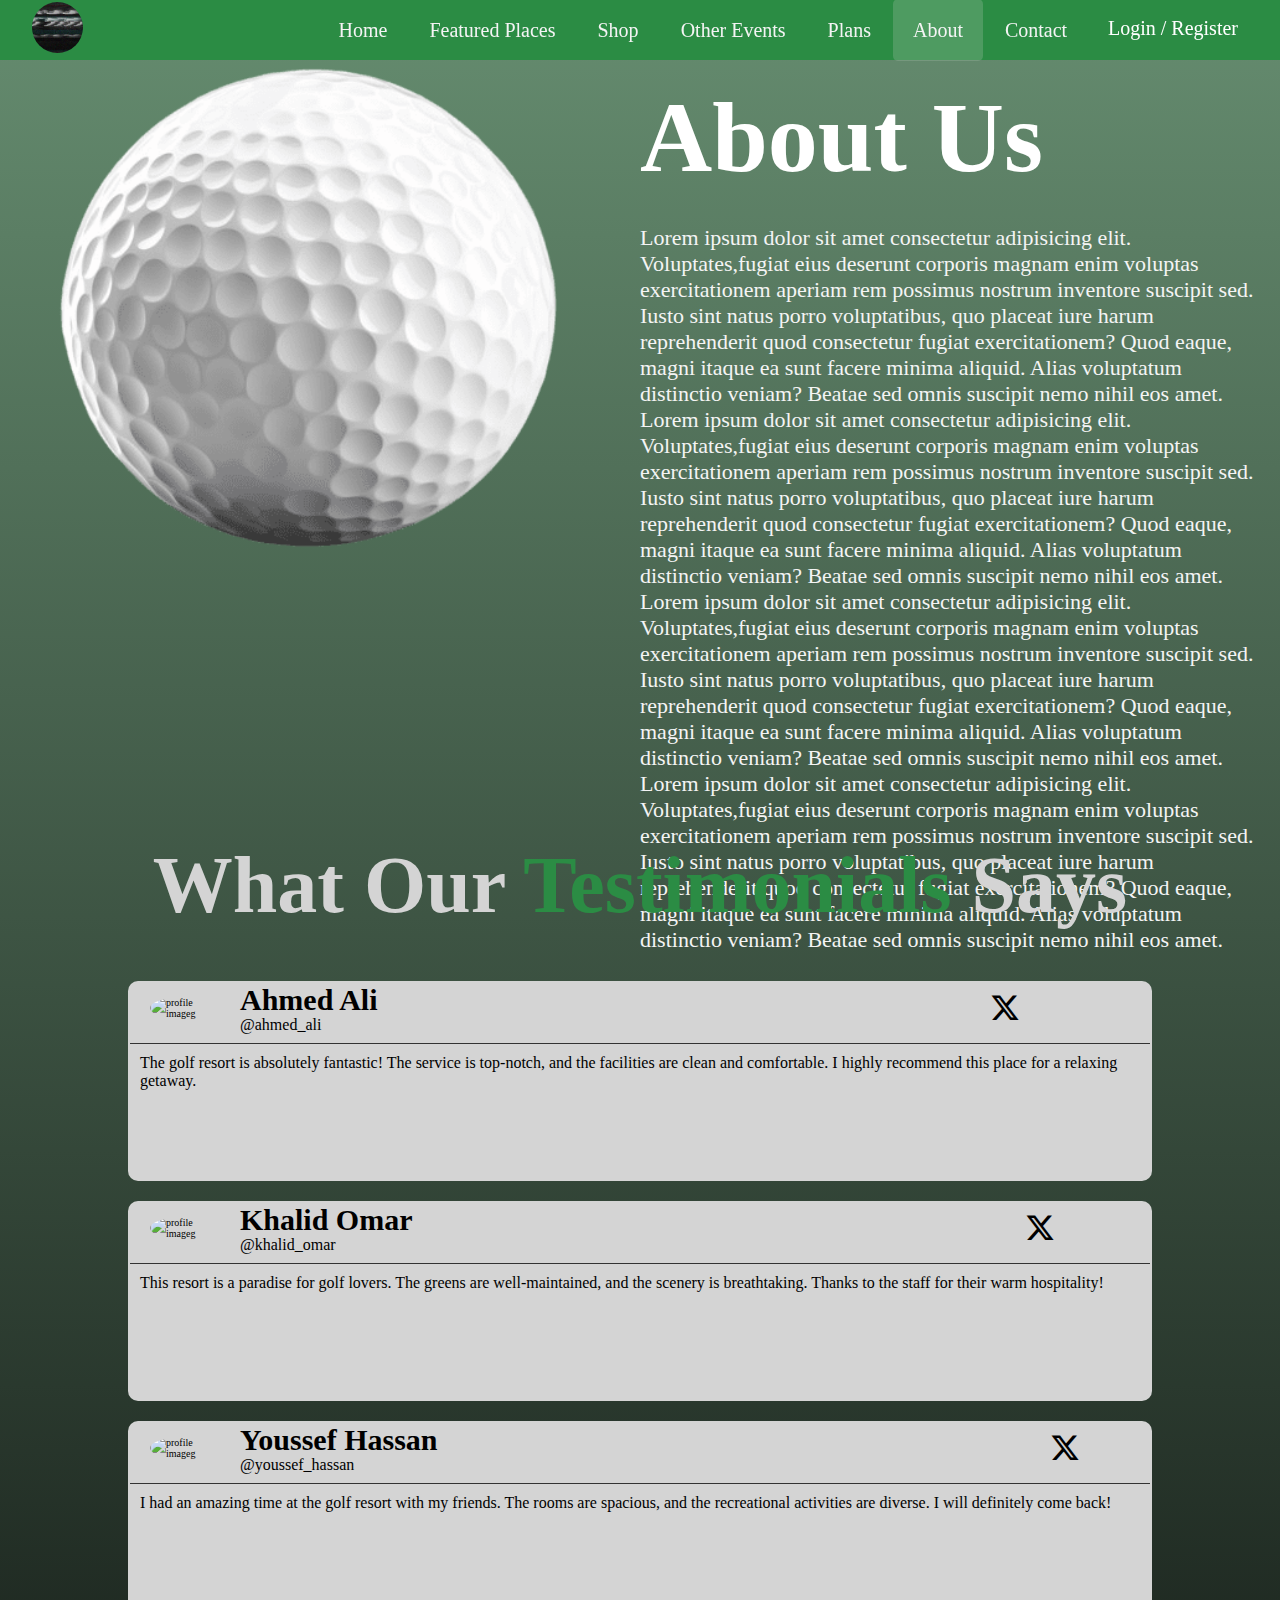
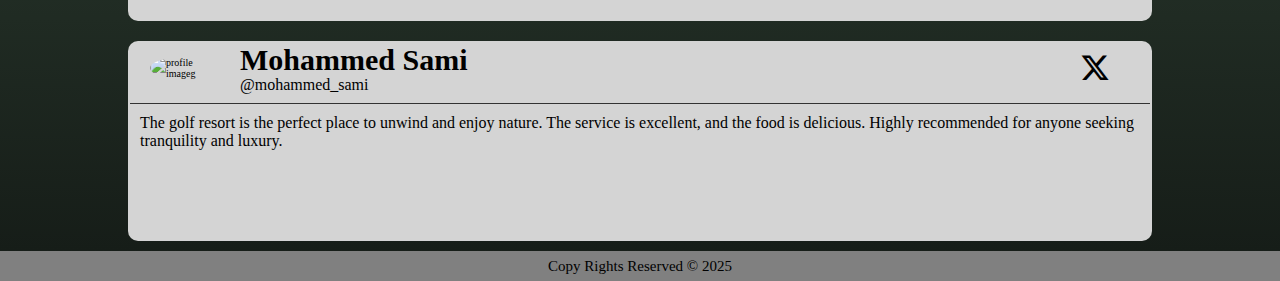
==== commit 52a0eb38: "Finish" ====
--- a/HTMLs/about.html
+++ b/HTMLs/about.html
@@ -9,12 +9,13 @@
     <link rel="stylesheet" href="https://cdnjs.cloudflare.com/ajax/libs/font-awesome/6.7.2/css/all.min.css"
         integrity="sha512-Evv84Mr4kqVGRNSgIGL/F/aIDqQb7xQ2vcrdIwxfjThSH8CSR7PBEakCr51Ck+w+/U6swU2Im1vVX0SVk9ABhg=="
         crossorigin="anonymous" referrerpolicy="no-referrer" />
-
     <!-- CSS -->
     <link rel="stylesheet" href="../utilities.css">
     <link rel="stylesheet" href="../style.css">
     <link href="https://cdn.jsdelivr.net/npm/remixicon@4.5.0/fonts/remixicon.css" rel="stylesheet" />
     <link rel="stylesheet" media="screen and (max-width:1024px)" href="../mobile.css">
+    <link rel="shortcut icon" href="../img/logo2.gif" type="image/x-icon">
+
     <title>About</title>
 </head>
 
@@ -26,7 +27,7 @@
             <div id="container">
                 <!-- logo -->
                 <a href="../index.html">
-                    <img class="logo" src="../img/logo2.gif" alt="">
+                    <img class="logo" src="../img/logo2.gif" alt="logo">
                 </a>
                 <div onclick=chowSidebar()>
                     <i class="fa-solid fa-bars"></i>
@@ -60,7 +61,7 @@
         <div id="about-container">
             <!-- Left -->
             <div class="left-side">
-                <img src="../img/About/golf-ball-ready.png" alt="">
+                <img src="../img/About/golf-ball-ready.png" alt="golf ball">
             </div>
             <!-- Right -->
             <div class="right-side">
@@ -108,84 +109,88 @@
         <!-- Testimonials -->
         <div class="testimonials">
             <h1>What Our <span class="text-primary">Testimonials</span> Says</h1>
-           <div class="testimonials-container">
-    <!-- Card -->
-    <div class="card" id="num-1">
-        <div class="row">
-            <!-- profile image -->
-            <img src="https://i.pinimg.com/736x/2e/23/35/2e2335ba9b99fe1da0bf99ddce79df13.jpg" alt="">
-            <!-- name -->
-            <div class="col">
-                <h2>Ahmed Ali</h2>
-                <p>@ahmed_ali</p>
-            </div>
-            <i class="fa-brands fa-x-twitter"></i>
-        </div>
-        <div class="line bg-grey"></div>
-        <div class="comment">
-            <p>
-                The golf resort is absolutely fantastic! The service is top-notch, and the facilities are clean and comfortable. I highly recommend this place for a relaxing getaway.
-            </p>
-        </div>
-    </div>
-    <!-- Card -->
-    <div class="card" id="num-2">
-        <div class="row">
-            <!-- profile image -->
-            <img src="https://i.pinimg.com/736x/1a/56/42/1a564218297b1d5e860c1a10d875a521.jpg" alt="">
-            <!-- name -->
-            <div class="col">
-                <h2>Khalid Omar</h2>
-                <p>@khalid_omar</p>
-            </div>
-            <i class="fa-brands fa-x-twitter"></i>
-        </div>
-        <div class="line bg-grey"></div>
-        <div class="comment">
-            <p>
-                This resort is a paradise for golf lovers. The greens are well-maintained, and the scenery is breathtaking. Thanks to the staff for their warm hospitality!
-            </p>
-        </div>
-    </div>
-    <!-- Card -->
-    <div class="card" id="num-3">
-        <div class="row">
-            <!-- profile image -->
-            <img src="https://i.pinimg.com/736x/ce/52/18/ce52186f50fb7cef4ddf5d4f3f5c2235.jpg" alt="">
-            <!-- name -->
-            <div class="col">
-                <h2>Youssef Hassan</h2>
-                <p>@youssef_hassan</p>
-            </div>
-            <i class="fa-brands fa-x-twitter"></i>
-        </div>
-        <div class="line bg-grey"></div>
-        <div class="comment">
-            <p>
-                I had an amazing time at the golf resort with my friends. The rooms are spacious, and the recreational activities are diverse. I will definitely come back!
-            </p>
-        </div>
-    </div>
-    <!-- Card -->
-    <div class="card" id="num-4">
-        <div class="row">
-            <!-- profile image -->
-            <img src="https://i.pinimg.com/736x/fb/e6/0a/fbe60af6b0cb4f41514cc46cd7a387e5.jpg" alt="">
-            <!-- name -->
-            <div class="col">
-                <h2>Mohammed Sami</h2>
-                <p>@mohammed_sami</p>
-            </div>
-            <i class="fa-brands fa-x-twitter"></i>
-        </div>
-        <div class="line bg-grey"></div>
-        <div class="comment">
-            <p>
-                The golf resort is the perfect place to unwind and enjoy nature. The service is excellent, and the food is delicious. Highly recommended for anyone seeking tranquility and luxury.
-            </p>
-        </div>
-    </div>
-</div>
+            <div class="testimonials-container">
+                <!-- Card -->
+                <div class="card" id="num-1">
+                    <div class="row">
+                        <!-- profile image -->
+                        <img src="https://i.pinimg.com/736x/2e/23/35/2e2335ba9b99fe1da0bf99ddce79df13.jpg" alt="profile imageg">
+                        <!-- name -->
+                        <div class="col">
+                            <h2>Ahmed Ali</h2>
+                            <p>@ahmed_ali</p>
+                        </div>
+                        <i class="fa-brands fa-x-twitter"></i>
+                    </div>
+                    <div class="line bg-grey"></div>
+                    <div class="comment">
+                        <p>
+                            The golf resort is absolutely fantastic! The service is top-notch, and the facilities are
+                            clean and comfortable. I highly recommend this place for a relaxing getaway.
+                        </p>
+                    </div>
+                </div>
+                <!-- Card -->
+                <div class="card" id="num-2">
+                    <div class="row">
+                        <!-- profile image -->
+                        <img src="https://i.pinimg.com/736x/1a/56/42/1a564218297b1d5e860c1a10d875a521.jpg" alt="profile imageg">
+                        <!-- name -->
+                        <div class="col">
+                            <h2>Khalid Omar</h2>
+                            <p>@khalid_omar</p>
+                        </div>
+                        <i class="fa-brands fa-x-twitter"></i>
+                    </div>
+                    <div class="line bg-grey"></div>
+                    <div class="comment">
+                        <p>
+                            This resort is a paradise for golf lovers. The greens are well-maintained, and the scenery
+                            is breathtaking. Thanks to the staff for their warm hospitality!
+                        </p>
+                    </div>
+                </div>
+                <!-- Card -->
+                <div class="card" id="num-3">
+                    <div class="row">
+                        <!-- profile image -->
+                        <img src="https://i.pinimg.com/736x/ce/52/18/ce52186f50fb7cef4ddf5d4f3f5c2235.jpg" alt="profile imageg">
+                        <!-- name -->
+                        <div class="col">
+                            <h2>Youssef Hassan</h2>
+                            <p>@youssef_hassan</p>
+                        </div>
+                        <i class="fa-brands fa-x-twitter"></i>
+                    </div>
+                    <div class="line bg-grey"></div>
+                    <div class="comment">
+                        <p>
+                            I had an amazing time at the golf resort with my friends. The rooms are spacious, and the
+                            recreational activities are diverse. I will definitely come back!
+                        </p>
+                    </div>
+                </div>
+                <!-- Card -->
+                <div class="card" id="num-4">
+                    <div class="row">
+                        <!-- profile image -->
+                        <img src="https://i.pinimg.com/736x/fb/e6/0a/fbe60af6b0cb4f41514cc46cd7a387e5.jpg" alt="profile imageg">
+                        <!-- name -->
+                        <div class="col">
+                            <h2>Mohammed Sami</h2>
+                            <p>@mohammed_sami</p>
+                        </div>
+                        <i class="fa-brands fa-x-twitter"></i>
+                    </div>
+                    <div class="line bg-grey"></div>
+                    <div class="comment">
+                        <p>
+                            The golf resort is the perfect place to unwind and enjoy nature. The service is excellent,
+                            and the food is delicious. Highly recommended for anyone seeking tranquility and luxury.
+                        </p>
+                    </div>
+                </div>
+            </div>
         </div>
 
     </main>
--- a/style.css
+++ b/style.css
@@ -156,7 +156,7 @@
     align-items: center;
     height: 800px;
     width: 100%;
-    background: linear-gradient(0deg, rgba(0, 0, 0, 0.5), rgba(0, 0, 0, 0.5)), url("../img/FeaturedPlaces/featured-places-main.jpg") no-repeat center center/cover;
+    background: linear-gradient(0deg, rgba(0, 0, 0, 0.5), rgba(0, 0, 0, 0.5)), url("https://images.pexels.com/photos/13655868/pexels-photo-13655868.jpeg?auto=compress&cs=tinysrgb&w=1260&h=750&dpr=1") no-repeat center center/cover;
 }
 
 #places-container #main-image h1 {
@@ -172,8 +172,8 @@
 .info {
     display: flex;
     width: 100%;
-    height: 400px;
-    max-height: 400px;
+    height: 500px;
+    max-height: fit-content;
     font-family: "Amiri Quran", serif;
 }
 
@@ -201,10 +201,12 @@
 }
 
 .info .artical p {
-    font-size: 2rem;
-    line-height: 2rem;
+    font-size: 2.4rem;
+    line-height: 4rem;
     padding: 2rem;
     font-weight: 500;
+    color: rgb(1, 34, 15);
+
 }
 
 .left-right {
@@ -234,6 +236,10 @@
 
 #icons .icon i {
     font-size: 6rem;
+    color: white;
+    background: hsla(84, 100%, 59%, 0.3 );
+    padding: 1rem;
+    border-radius: 5rem;
 }
 
 #icons .icon h1 {
@@ -299,12 +305,16 @@
 }
 
 .product-card h1 {
-    text-align: center;
+    font-size: 3rem;
+    text-align: center;
+    color: whitesmoke;
 }
 
 .product-card p {
     font-size: 1.5rem;
     padding: 2rem;
+    color: #d4d4d4;
+
 }
 
 .product-card .mybtn-primary {
@@ -391,7 +401,6 @@
 
 .lectures .cards {
     margin-bottom: 2rem;
-
     display: flex;
     flex-wrap: wrap;
     justify-content: center;
@@ -404,6 +413,11 @@
     height: 600px;
     background: var(--green-5);
     border-radius: 8px;
+    transition: .5s;
+}
+
+.lectures .cards .card:hover{
+    transform: scale(1.1);
 }
 
 .lectures .cards .card .img {
@@ -740,9 +754,7 @@
     border-style: solid; */
 }
 
-.contianer:hover {
-    transform: scale(1.05);
-}
+
 
 .contianer .left {
     width: 50%;
@@ -810,7 +822,6 @@
 
 .contianer .right:hover {
     filter: blur(0px) brightness(1.1);
-
 
 }
 
@@ -866,7 +877,7 @@
 }
 
 .login-page .container input::placeholder {
-    color: rgb(1, 110, 1);
+    color: #f4f4f4;
 }
 
 
@@ -949,4 +960,9 @@
 
 footer p {
     font-size: 1.5rem;
-}+}
+
+
+
+
+/* The Rest */
